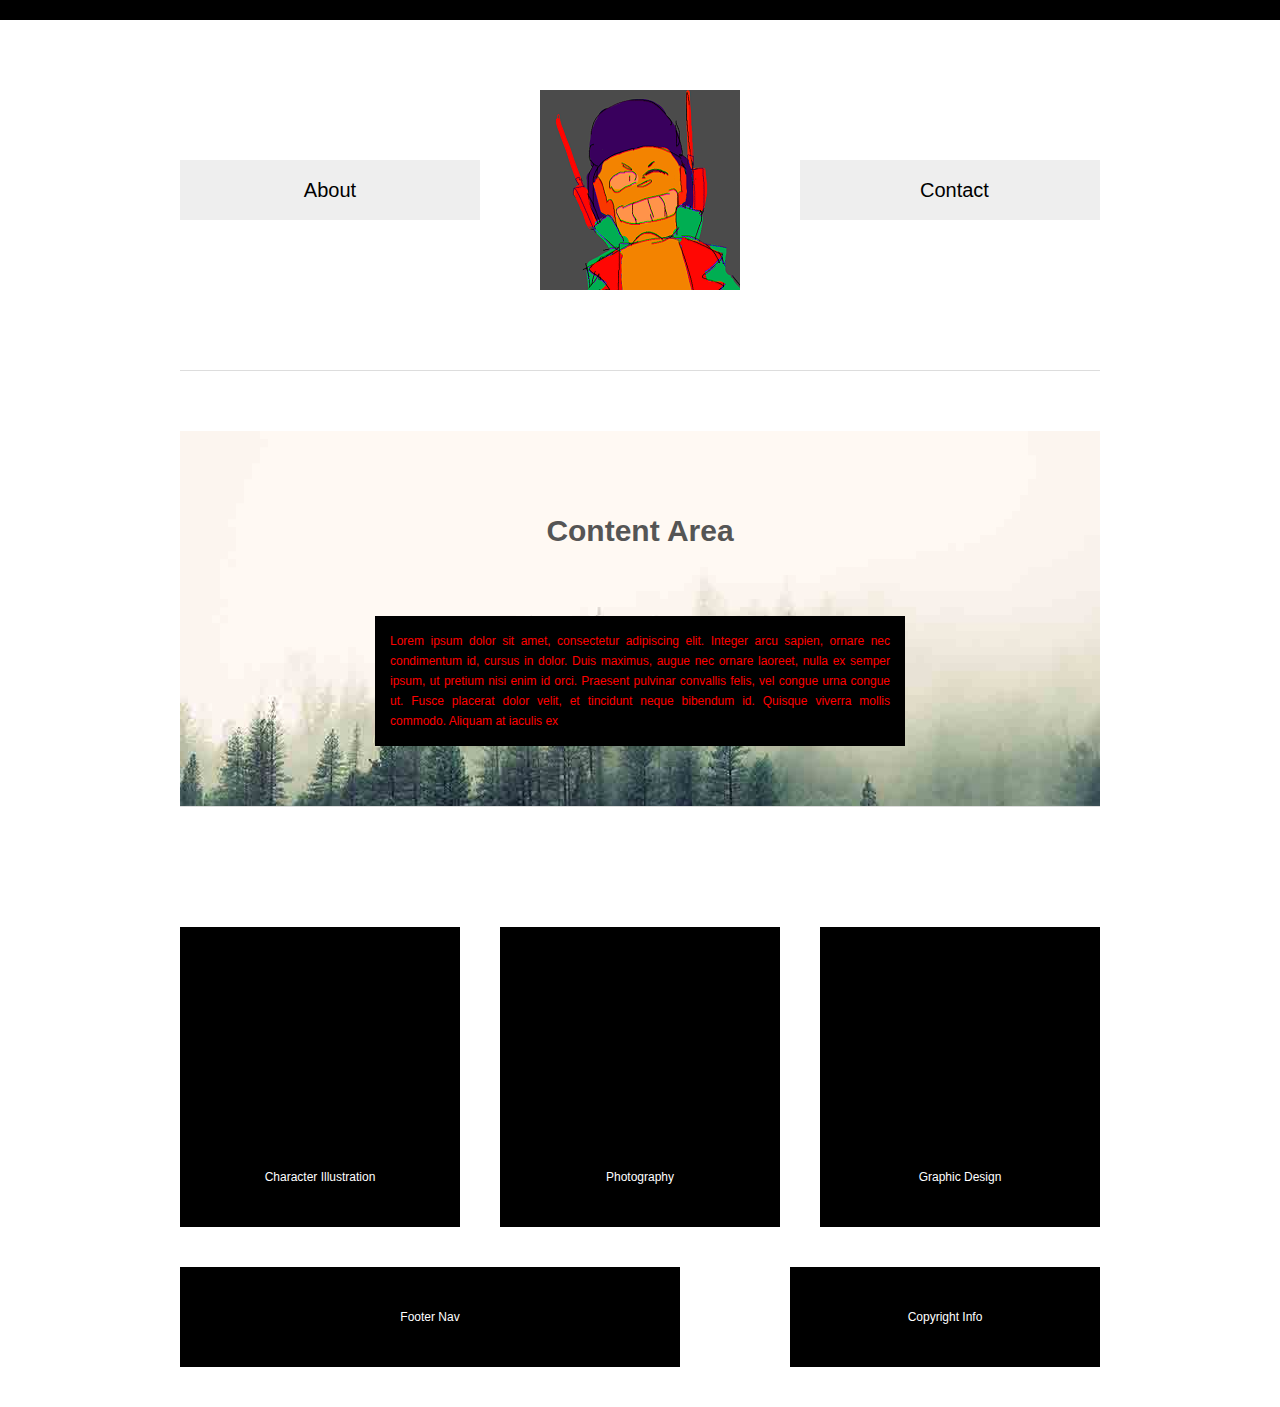
==== index.html @ f6906be1 "Forgot to make a git repo, now making a git repo" ====
<!doctype html>
<html lang="en">
<head>
<meta charset="UTF-8">
<title>Breanna Trachsell</title>
<link href="css/main.css" rel="stylesheet" type="text/css" media="screen">
</head>
<body>
	<section id="topBar"></section><!--end topBar-->
	<div id="siteContainer">
    	

        <nav>
        <header id="mainHeader">
            <div class="headerLinks" id="leftNav"><a href ="about.html">About</a></div>
        	<div id="logo"><a href ="index.html"><img src="images/logo.png"> </a></div><!--end logo-->
            <div class="headerLinks" id="rightNav"><a href ="Contact.html">Contact</a></div>
         <!--end mainNav-->
        </header><!--end mainHeader-->
        </nav>
      


        <section id="contentAreaBigIndex">
            <h2 id="indexTitle">Content Area</h2>
            <p id="indexBody"> Lorem ipsum dolor sit amet, consectetur adipiscing elit. Integer arcu sapien, ornare nec condimentum id, cursus in dolor. Duis maximus, augue nec ornare laoreet, nulla ex semper ipsum, ut pretium nisi enim id orci. Praesent pulvinar convallis felis, vel congue urna congue ut. Fusce placerat dolor velit, et tincidunt neque bibendum id. Quisque viverra mollis commodo. Aliquam at iaculis ex  </p>
        </section>


        <section id="productImages">
            <a href="artCharI.html" class="productImgIndex"><p>Character Illustration</p></a>
            <a href="artPhoto.html" class="productImgIndex"><p>Photography</p></a>
            <a href="artGrDes.html" class="productImgIndex"><p>Graphic Design</p></a>
        </section><!--end productImages-->


        <footer id="mainFooter">
        	<div id="footerNav"><p>Footer Nav</p></div><!--end FooterNav-->
            <div id="copyRight"><p>Copyright Info</p></div><!--end Copyright-->
        </footer><!--end mainFooter-->
    </div><!--end siteContainer-->
<script src="js/main.js"></script>    
</body>
</html>
---- css/main.css ----
@charset "UTF-8";
/* CSS Document */


/* DONT FORGET TO FORMAT THIS STUFF TO MAKE IT MAKE SENSE AND HAVE AN ORDER BINCH*/


/*Remove this rule, this is only for demo purposes to make the boxes black with white text
The line height on the <p> tag gives each box a height value*/

p
{
	color: #fff;
	line-height: 100px;
	background: #000;
	text-align: center;
	margin: 0;
}

/*basic reset*/
/*browsers have built in values for elements so we'll reset a few things to zero, you can add to this or remove items as needed*/

div,p,body,header,footer,section,article,nav 
{ 
	margin: 0; 
	padding: 0; 
}	

img 
{ 
	border: none; /*Remove border if image is a link*/
	margin: 0; 
	padding: 0; 
}

/*html selectors*/

body 
{
	font-family: "Helvetica Neue", Helvetica, Arial, sans-serif;
	font-size: 12px;
	color: #333;
}


/*a:link is for not visited(standard unclicked link), 
a:visited is for visited, and just a applies to both.*/
/*a will also style anchor links*/

a:link, a:visited 
{ 
 	text-decoration:none; 
}

a:hover, a:active 
{ 
	text-decoration:none; 
}

/*hide elements from browser but show for doc outline*/

.hidden
{
	display: none;
}

/*section is block level and no width specidied therefore stretches full screen*/
#topBar
{
	background-color: #000;
	height: 20px;
}

/*Site Container*/
/*This is essentially a box that we place the whole site in.  
We center the box using margin 0 auto and give it a fixed width of 920 + 20px + 20px (960px) so it fits on 1024x768 screens.*/

#siteContainer 
{
	margin: 0 auto;
	width: 920px;
	padding-left: 20px;
	padding-right: 20px;
}

/*This is a flex container*/
#mainHeader
{
	margin-top: 40px;
	margin-bottom: 40px;
	padding-bottom: 50px;
	display: flex;
	flex-direction: row;
  	justify-content: flex-start;
	border-bottom: solid 1px #DDD;

}



/*This is a flex item*/
#logo
{
	width: 200px;
	height: 200px;
	padding: 30px;
}

/* Color for the links in the header 
Padding lets the whole color be the button*/
.headerLinks a
{
	color:#000;
	padding:16px;
	padding-left:120px;
	padding-right:120px;
}

/* To do the styling which is the same for both sides of the links*/
.headerLinks
{
	margin-top: auto;
	margin-bottom: auto;
	width: 300px;
	height: 60px;
	line-height: 60px;
	text-align: center;
	font-size: 20px;	
	background-color: #eee

}

/*individually send them to the far left and far right*/
#leftNav 
{
	margin-right: auto;
}
#rightNav
{
	margin-left:auto;
}


#promo 
{
	margin-top: 40px;
	border-bottom: solid 1px #DDD;
	padding-bottom: 40px;
	display: flex;
	flex-direction: row;
  	justify-content: flex-start;
}

/*Get rid of this, here just to give different height to promo*/
#promo p 
{
	line-height: 250px;
}

#promoText 
{
	width: 600px;
}

#promoImage 
{
	margin-left: auto;
	width: 280px;
}

#productInfo 
{
	margin-top: 40px;
	display: flex;
	flex-direction: row;
  	justify-content: space-between;
	border-bottom: solid 1px #DDD;
	padding-bottom: 40px;
}

/*Get rid of this, here just to give different height to productInfo*/
#productInfo p 
{
	line-height: 300px;
}

.productDesc 
{
	width: 200px;
}

#mainFooter 
{
	margin-top: 40px;
	margin-bottom: 40px;
	display: flex;
	flex-direction: row;
  	justify-content: flex-start;
}

#footerNav 
{
	width: 500px;
}

#copyRight 
{
	margin-left: auto;
	width: 310px;
}

/*Page 2 - Notice we are using one style sheet for all of the pages*/

#contentCon {
	margin-top: 40px;
	border-bottom: solid 1px #DDD;
	padding-bottom: 40px;
	display: flex;
	flex-direction: row;
  	justify-content: flex-start;
  	height:500px;
}

/*Get rid of this, here just to give different height to promo*/

#aboutHeading
{
	color: #f00;
}

#aboutPortrait 
{
	width: 440px;
	height: 500px;

}

#aboutText 
{
	margin-left: auto;
	width: 440px;
}

/*Page 3*/

#productImages 
{
	margin-top: 40px;
	display: flex;
	flex-direction: row;
	flex-wrap: all;
  	justify-content: space-between;

}

/* Added to img For testing purposes, images should be edited to these sizes*/
.artImg 
{
	width: 280px;
	height: 280px;
	background-color: #0ff;
	cursor:pointer;

}



.productImgIndex 
{
	width: 280px;
	line-height: 80px;
	padding-top: 200px;
	text-align: center;
	color: #fff;
	background-color: #000;
	/* Currently nothing, Add images when you have them :) */
	background-image: url(../images/test.png)

}

#contentAreaBigIndex
{
	margin-top: 60px;
	border-bottom: solid 1px #DDD;
	padding-bottom: 60px;
	margin-bottom: 120px;
	background-color: #000;
	background-image: url(../images/test.jpeg)
}

#indexTitle{
	font-family: Arial;
	font-size: 30px;
	line-height: 120px;
	text-align: center;
	color:#555;
	font-weight: bolder;
	padding-top: 40px;
	}

#indexBody{
	text-align: justify;
	width:500px;
	margin:auto;
	padding:15px;
	color:red;
	line-height: 20px;
}

#promoImageBig
{
	width: 920px;
}


/*Page 4*/

.productDescLargeLeft 
{
	width: 410px;
}

.productDescLargeRight 
{
	width: 410px;
}

.contactHeading
{
	font-family: arial;
	font-size: 30px;
	text-align: center;
}

#contentContact1
{
	margin-top: 60px;
	border-bottom: solid 1px #DDD;
	padding-bottom: 60px;
	margin-bottom: 120px;
	background-color: #000;
}

#contentContact2
{
	margin-top: 60px;
	border-bottom: solid 1px #DDD;
	padding-bottom: 60px;
	margin-bottom: 120px;
	background-color: #000;
}
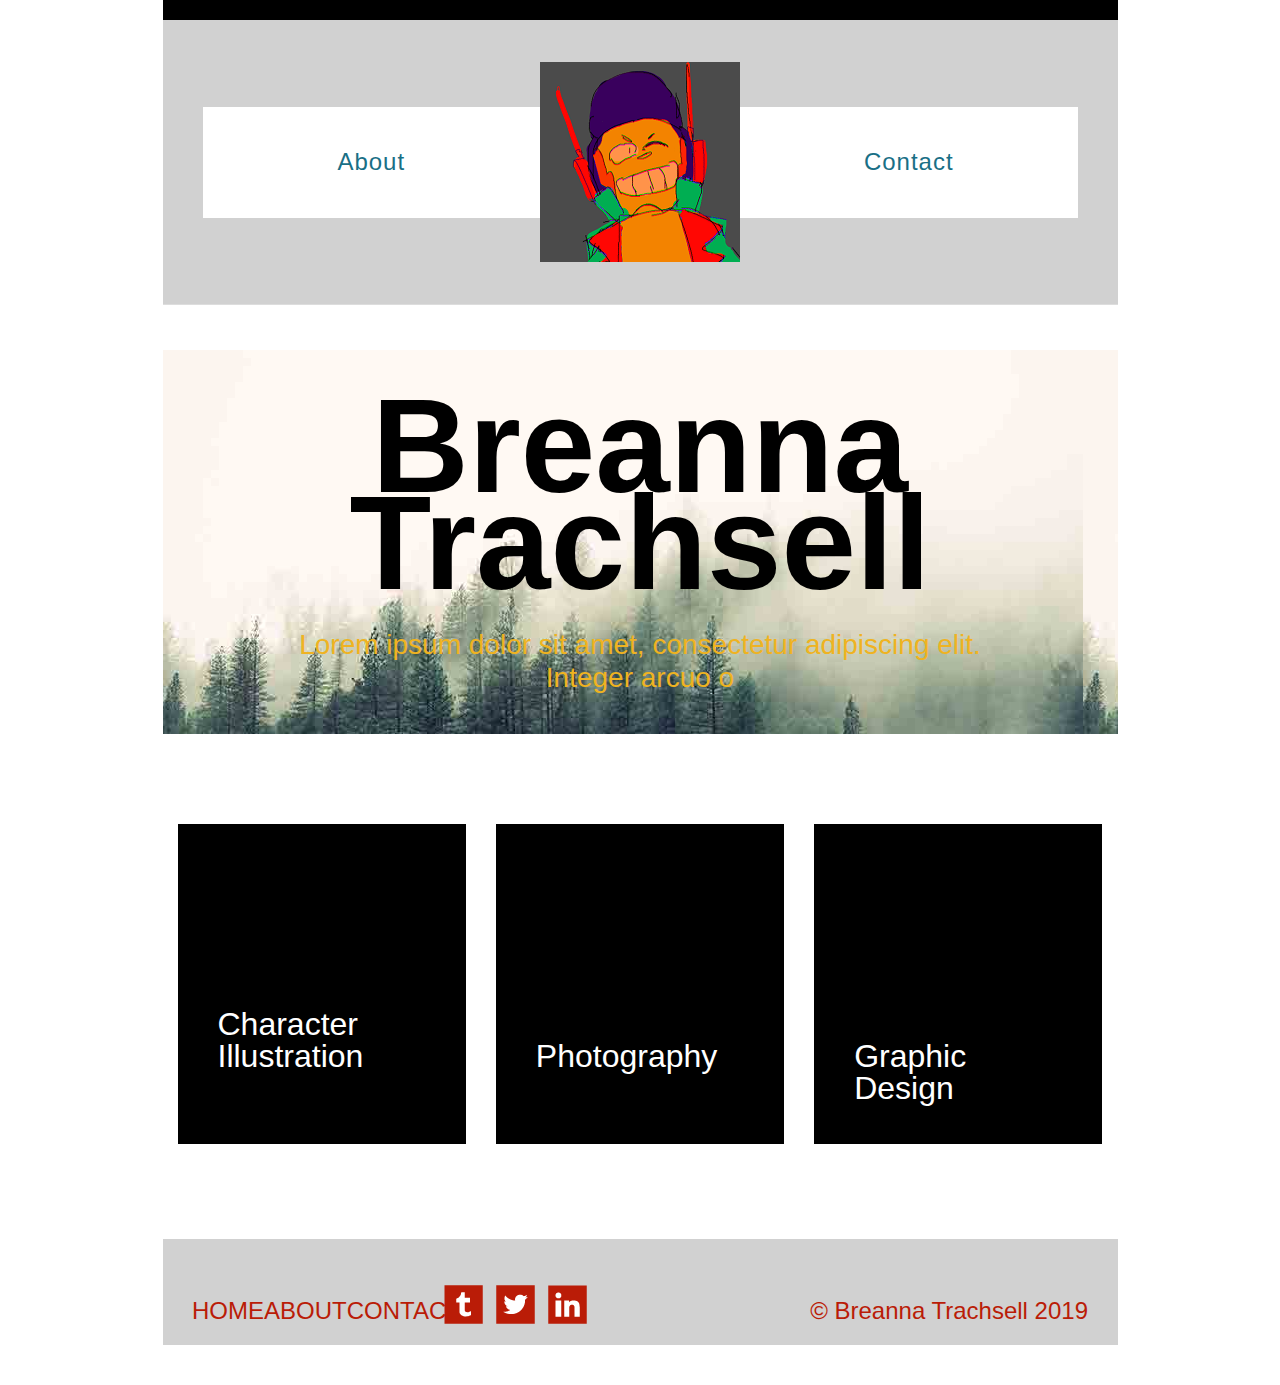
==== commit 0772b073: "Finished Illustrator Outlines, Making good progress on HTML" ====
--- a/index.html
+++ b/index.html
@@ -22,21 +22,30 @@
 
 
         <section id="contentAreaBigIndex">
-            <h2 id="indexTitle">Content Area</h2>
-            <p id="indexBody"> Lorem ipsum dolor sit amet, consectetur adipiscing elit. Integer arcu sapien, ornare nec condimentum id, cursus in dolor. Duis maximus, augue nec ornare laoreet, nulla ex semper ipsum, ut pretium nisi enim id orci. Praesent pulvinar convallis felis, vel congue urna congue ut. Fusce placerat dolor velit, et tincidunt neque bibendum id. Quisque viverra mollis commodo. Aliquam at iaculis ex  </p>
+            <h2 id="indexTitle">Breanna Trachsell</h2>
+            <p id="indexBody"> Lorem ipsum dolor sit amet, consectetur adipiscing elit. Integer arcuo o </p>
         </section>
 
 
         <section id="productImages">
-            <a href="artCharI.html" class="productImgIndex"><p>Character Illustration</p></a>
-            <a href="artPhoto.html" class="productImgIndex"><p>Photography</p></a>
-            <a href="artGrDes.html" class="productImgIndex"><p>Graphic Design</p></a>
+            <a href="artCharI.html" class="productImgIndex GDimage"><p>Character </p><p>Illustration</p></a>
+            <a href="artPhoto.html" class="productImgIndex CharIimage"><br><p>Photography</p></a>
+            <a href="artGrDes.html" class="productImgIndex PHOTOGimage"><br><p>Graphic Design</p></a>
         </section><!--end productImages-->
 
 
         <footer id="mainFooter">
-        	<div id="footerNav"><p>Footer Nav</p></div><!--end FooterNav-->
-            <div id="copyRight"><p>Copyright Info</p></div><!--end Copyright-->
+        	<div id="footerNav">
+             <a href="index.html"><p>HOME</p></a>
+             <a href="about.html"><p>ABOUT</p></a> 
+             <a href="contact.html"><p>CONTACT</p></a> 
+            </div><!--end FooterNav-->
+            <div id="footerSocial">
+                 <img src="images/tumblrLogo.png">
+                 <img src="images/twitterLogo.png">
+                 <img src="images/linkedinLogo.png">
+             </div> 
+            <div id="copyRight"><p>© Breanna Trachsell 2019</p></div><!--end Copyright-->
         </footer><!--end mainFooter-->
     </div><!--end siteContainer-->
 <script src="js/main.js"></script>    
--- a/css/main.css
+++ b/css/main.css
@@ -8,12 +8,16 @@
 /*Remove this rule, this is only for demo purposes to make the boxes black with white text
 The line height on the <p> tag gives each box a height value*/
 
+@font-face {
+font-family: "BebasNeue-Regular";
+src: url("../assets/documents/font/BebasNeue-Regular.eot");
+src: url("../assets/documents/font/BebasNeue-Regular.woff") format("woff"),
+url("../assets/documents/font/BebasNeue-Regular.otf") format("opentype"),
+url("../assets/documents/font/BebasNeue-Regular.ttf") format("truetype")
+}
+
 p
 {
-	color: #fff;
-	line-height: 100px;
-	background: #000;
-	text-align: center;
 	margin: 0;
 }
 
@@ -35,9 +39,9 @@
 
 /*html selectors*/
 
-body 
-{
-	font-family: "Helvetica Neue", Helvetica, Arial, sans-serif;
+body
+{
+	font-family: BebasNeue-Regular, Helvetica, Arial, sans-serif;
 	font-size: 12px;
 	color: #333;
 }
@@ -54,7 +58,9 @@
 
 a:hover, a:active 
 { 
-	text-decoration:none; 
+	text-decoration: none;
+	border-bottom: 4px solid currentColor; 
+	padding-bottom: 2px;
 }
 
 /*hide elements from browser but show for doc outline*/
@@ -68,7 +74,9 @@
 #topBar
 {
 	background-color: #000;
+	margin: auto;
 	height: 20px;
+	width: 955px;
 }
 
 /*Site Container*/
@@ -78,7 +86,7 @@
 #siteContainer 
 {
 	margin: 0 auto;
-	width: 920px;
+	width: 955px;
 	padding-left: 20px;
 	padding-right: 20px;
 }
@@ -86,9 +94,8 @@
 /*This is a flex container*/
 #mainHeader
 {
-	margin-top: 40px;
-	margin-bottom: 40px;
-	padding-bottom: 50px;
+	background-color: #D1D1D1;
+	padding: 0px 40px 0px 40px;
 	display: flex;
 	flex-direction: row;
   	justify-content: flex-start;
@@ -103,17 +110,18 @@
 {
 	width: 200px;
 	height: 200px;
-	padding: 30px;
+	padding: 42px 0px 42px 0px;
 }
 
 /* Color for the links in the header 
 Padding lets the whole color be the button*/
 .headerLinks a
 {
-	color:#000;
-	padding:16px;
-	padding-left:120px;
-	padding-right:120px;
+	font-family: BebasNeue-Regular, Helvetica, Arial, sans-serif;
+	font-size: 24px;
+	letter-spacing: 1px;
+	color:#196F86;
+	padding: 45px 120px 45px 120px;
 }
 
 /* To do the styling which is the same for both sides of the links*/
@@ -121,12 +129,11 @@
 {
 	margin-top: auto;
 	margin-bottom: auto;
-	width: 300px;
-	height: 60px;
-	line-height: 60px;
+	width: 360px;
+	line-height: 109px;
 	text-align: center;
 	font-size: 20px;	
-	background-color: #eee
+	background-color: #fff
 
 }
 
@@ -191,22 +198,45 @@
 
 #mainFooter 
 {
-	margin-top: 40px;
+	margin-top: 80px;
 	margin-bottom: 40px;
 	display: flex;
 	flex-direction: row;
   	justify-content: flex-start;
+  	background-color: #D1D1D1;
+  	height: 106px;
 }
 
 #footerNav 
 {
-	width: 500px;
+	display: flex;
+	flex-direction: row;
+	justify-content: space-between;
+	width: 217px;
+	height: 30px;
+	margin:58px 29.5px; 
+	font-size: 24px;
+
+}
+
+
+#footerSocial img{
+	margin:45px 5px 58px 5px;
+}
+
+#footerNav a
+{
+	color: #BA1C07;
+
 }
 
 #copyRight 
 {
+	height: 30px;
+	margin: 58px 29.5px 0px 0px; 
 	margin-left: auto;
-	width: 310px;
+	font-size: 24px;
+	color: #BA1C07;
 }
 
 /*Page 2 - Notice we are using one style sheet for all of the pages*/
@@ -245,11 +275,12 @@
 
 #productImages 
 {
-	margin-top: 40px;
+	margin: 40px 0px 40px ;
 	display: flex;
 	flex-direction: row;
 	flex-wrap: all;
-  	justify-content: space-between;
+  	justify-content: space-evenly;
+
 
 }
 
@@ -267,44 +298,56 @@
 
 .productImgIndex 
 {
-	width: 280px;
-	line-height: 80px;
-	padding-top: 200px;
+	
+	font-size: 32px;
+	letter-spacing: 0px;
+	line-height: 32px;
+	padding: 184px 40px 40px;
+	text-align: left;
+	color: #fff;
+	background-color: #000;
+	margin:15px;
+	width:270px;
+}
+
+.GDimage
+{
+	/*background-image: url(../images/test.jpeg);*/
+}
+.CharIimage
+{
+	/*background-image: url(../images/test.jpeg);*/
+}
+.PHOTOGimage
+{
+	/*background-image: url(../images/test.jpeg);*/
+}
+
+#contentAreaBigIndex
+{
+	padding-bottom: 40px;
+	margin: 45px 0px 75px;
+	background-color: #000;
+	background-image: url(../images/test.jpeg);
+}
+
+
+#indexTitle{
+	font-size: 134px;
+	line-height: 97px;
 	text-align: center;
-	color: #fff;
-	background-color: #000;
-	/* Currently nothing, Add images when you have them :) */
-	background-image: url(../images/test.png)
-
-}
-
-#contentAreaBigIndex
-{
-	margin-top: 60px;
-	border-bottom: solid 1px #DDD;
-	padding-bottom: 60px;
-	margin-bottom: 120px;
-	background-color: #000;
-	background-image: url(../images/test.jpeg)
-}
-
-#indexTitle{
-	font-family: Arial;
-	font-size: 30px;
-	line-height: 120px;
+	color:#000;
+	padding: 47px 0px 37px;
+	margin: 0px ;
+	}
+
+#indexBody{
 	text-align: center;
-	color:#555;
-	font-weight: bolder;
-	padding-top: 40px;
-	}
-
-#indexBody{
-	text-align: justify;
-	width:500px;
+	font-size: 28px;
+	width:750px;
 	margin:auto;
-	padding:15px;
-	color:red;
-	line-height: 20px;
+	color:#EFB321;
+	line-height: 33px;
 }
 
 #promoImageBig
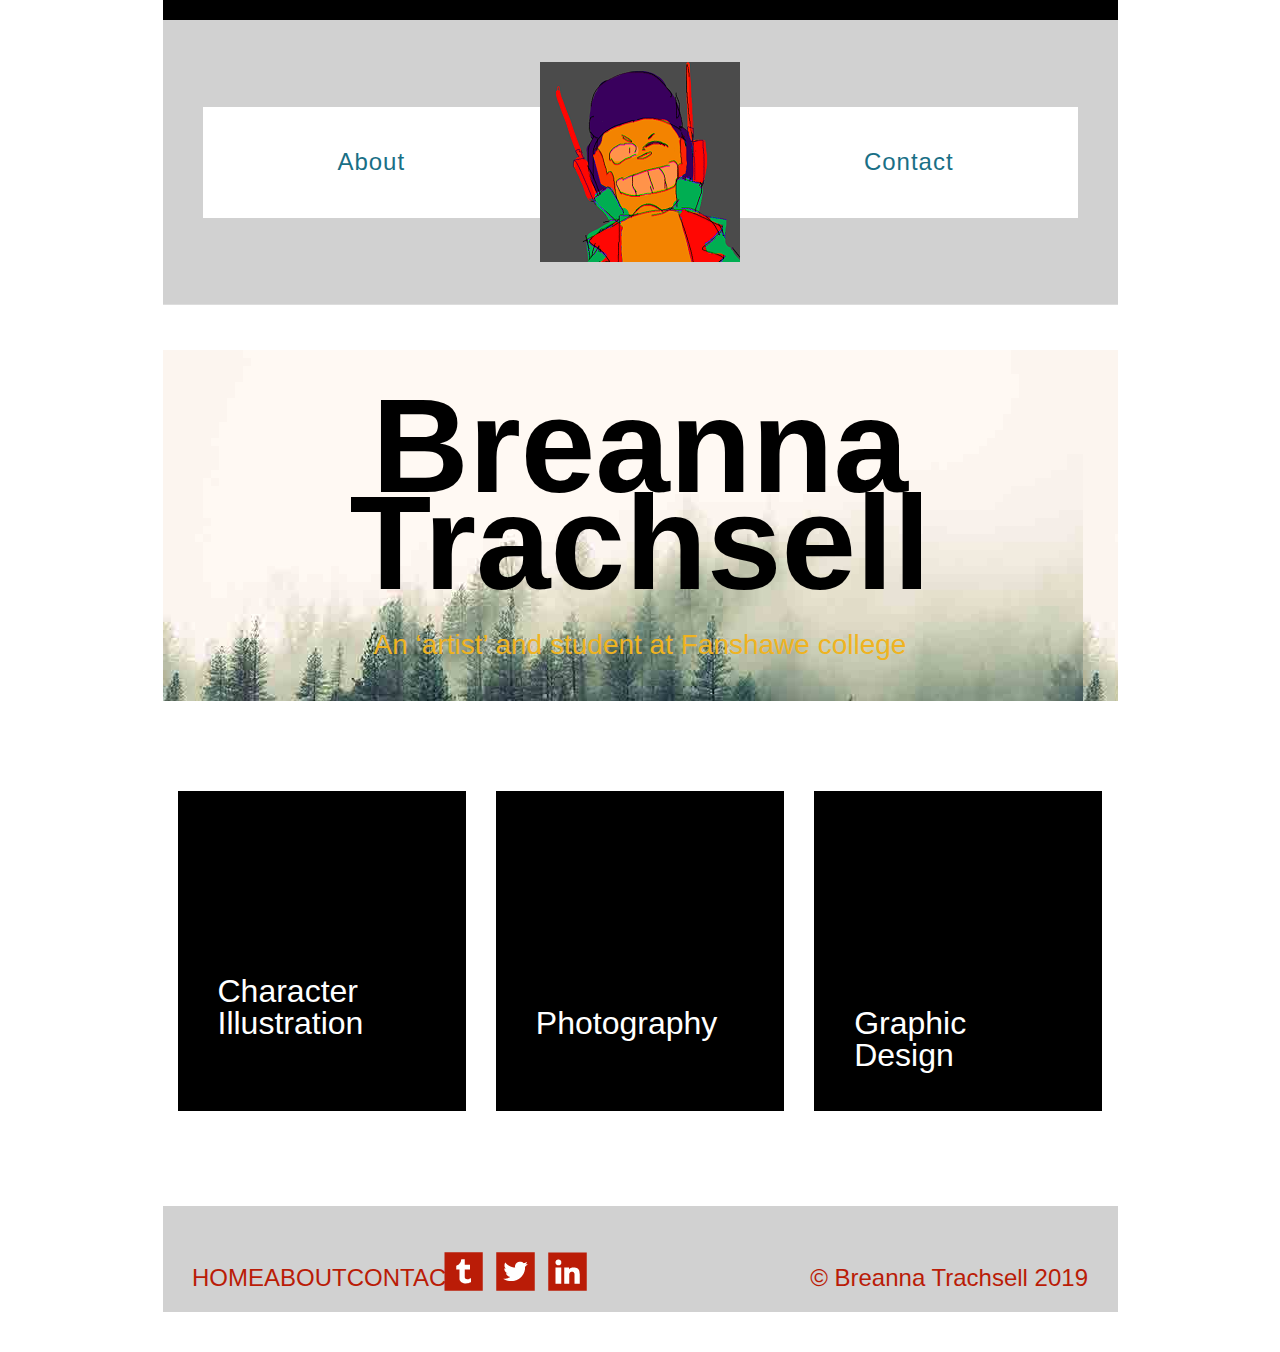
==== commit ac1ebaff: "over halfway done coding :)" ====
--- a/index.html
+++ b/index.html
@@ -23,7 +23,7 @@
 
         <section id="contentAreaBigIndex">
             <h2 id="indexTitle">Breanna Trachsell</h2>
-            <p id="indexBody"> Lorem ipsum dolor sit amet, consectetur adipiscing elit. Integer arcuo o </p>
+            <p id="indexBody"> An ‘artist’ and student at Fanshawe college </p>
         </section>
 
 
--- a/css/main.css
+++ b/css/main.css
@@ -243,8 +243,6 @@
 
 #contentCon {
 	margin-top: 40px;
-	border-bottom: solid 1px #DDD;
-	padding-bottom: 40px;
 	display: flex;
 	flex-direction: row;
   	justify-content: flex-start;
@@ -253,23 +251,38 @@
 
 /*Get rid of this, here just to give different height to promo*/
 
+
+
+#aboutPortrait 
+{
+	width: 477.5px;
+	height: 500px;
+
+}
+
+#aboutText  
+{
+	display: flex;
+	flex-direction: column;
+	justify-content: flex-end;
+	margin-left: auto;
+	text-align: justify;
+	width: auto;
+	padding: 0px 21px 21px;
+	background-color: #2B2B2B;
+	font-size: 19px;
+	color:#EFB321;
+}
+
 #aboutHeading
 {
-	color: #f00;
-}
-
-#aboutPortrait 
-{
-	width: 440px;
-	height: 500px;
-
-}
-
-#aboutText 
-{
-	margin-left: auto;
-	width: 440px;
-}
+	padding: 20px 0px 5px;
+	color: #fff;
+	font-size: 21px;
+
+}
+
+
 
 /*Page 3*/
 
@@ -370,25 +383,50 @@
 
 .contactHeading
 {
-	font-family: arial;
-	font-size: 30px;
+	display: flex;
+	flex-direction: column;
+	justify-content: center;
+	margin: 60px 42.5px 0px;
+	height: 42.5px;
 	text-align: center;
+	background-color: #EFB321;
+	color: #fff;
+	font-size: 28px;
+
 }
 
 #contentContact1
 {
-	margin-top: 60px;
-	border-bottom: solid 1px #DDD;
-	padding-bottom: 60px;
-	margin-bottom: 120px;
+	display: flex;
+	flex-direction: row;
+	justify-content: flex-end;
+	margin: 0px 86px;
+	background-color: #D1D1D1;
+}
+
+#commissionCopy
+{
+	margin: auto 21px  ;
+	width: 185px;
+	text-align:justify;
+	font-size: 15px;
+}
+
+#commissionExamples
+{
+	margin:21px 21px 21px 0px;
+	height:200px;
 	background-color: #000;
+	width:532px;
 }
 
 #contentContact2
 {
-	margin-top: 60px;
-	border-bottom: solid 1px #DDD;
-	padding-bottom: 60px;
-	margin-bottom: 120px;
-	background-color: #000;
-}
+	display: flex;
+	flex-direction: column;
+	justify-content: center;
+	
+
+
+}
+
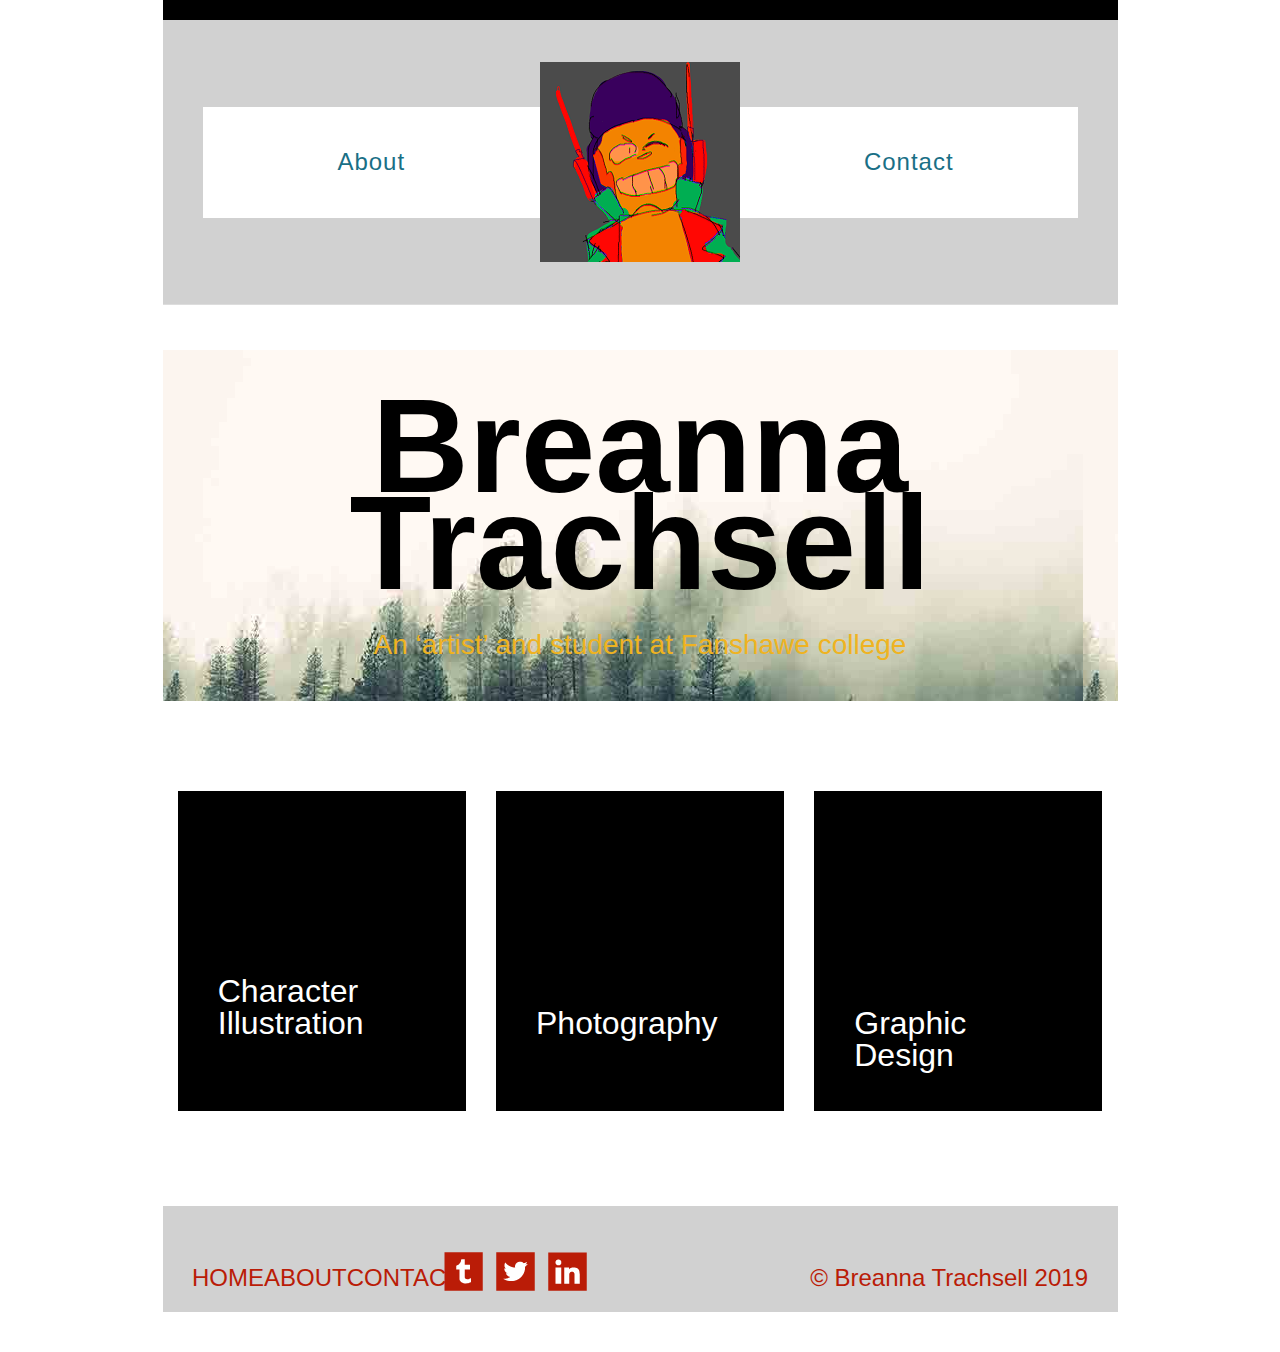
==== commit 2d352fa1: "Finished Coding, proofed the HTML, Trying out the ReadMe now" ====
--- a/index.html
+++ b/index.html
@@ -6,14 +6,16 @@
 <link href="css/main.css" rel="stylesheet" type="text/css" media="screen">
 </head>
 <body>
-	<section id="topBar"></section><!--end topBar-->
+    <h1 hidden> Homepage </h1>
+	<div id="topBar"></div><!--end topBar-->
 	<div id="siteContainer">
     	
 
         <nav>
+        <h2 hidden> Header </h2>
         <header id="mainHeader">
             <div class="headerLinks" id="leftNav"><a href ="about.html">About</a></div>
-        	<div id="logo"><a href ="index.html"><img src="images/logo.png"> </a></div><!--end logo-->
+            <div id="logo"><a href ="index.html"><img src="images/logo.png" alt=" The Artists Logo "> </a></div><!--end logo-->
             <div class="headerLinks" id="rightNav"><a href ="Contact.html">Contact</a></div>
          <!--end mainNav-->
         </header><!--end mainHeader-->
@@ -28,22 +30,24 @@
 
 
         <section id="productImages">
+            <h2 hidden> Art Category Buttons </h2>
             <a href="artCharI.html" class="productImgIndex GDimage"><p>Character </p><p>Illustration</p></a>
-            <a href="artPhoto.html" class="productImgIndex CharIimage"><br><p>Photography</p></a>
-            <a href="artGrDes.html" class="productImgIndex PHOTOGimage"><br><p>Graphic Design</p></a>
+            <a href="artPhotoG.html" class="productImgIndex CharIimage"><br><p>Photography</p></a>
+            <a href="artGD.html" class="productImgIndex PHOTOGimage"><br><p>Graphic Design</p></a>
         </section><!--end productImages-->
 
 
         <footer id="mainFooter">
-        	<div id="footerNav">
+        <h2 hidden> Footer </h2>
+            <div id="footerNav">
              <a href="index.html"><p>HOME</p></a>
              <a href="about.html"><p>ABOUT</p></a> 
              <a href="contact.html"><p>CONTACT</p></a> 
             </div><!--end FooterNav-->
             <div id="footerSocial">
-                 <img src="images/tumblrLogo.png">
-                 <img src="images/twitterLogo.png">
-                 <img src="images/linkedinLogo.png">
+                 <img src="images/tumblrLogo.png" alt=" Tumblr Logo ">
+                 <img src="images/twitterLogo.png" alt= " Twitter Logo ">
+                 <img src="images/linkedinLogo.png" alt= " Linkedin Logo ">
              </div> 
             <div id="copyRight"><p>© Breanna Trachsell 2019</p></div><!--end Copyright-->
         </footer><!--end mainFooter-->
--- a/css/main.css
+++ b/css/main.css
@@ -70,7 +70,7 @@
 	display: none;
 }
 
-/*section is block level and no width specidied therefore stretches full screen*/
+
 #topBar
 {
 	background-color: #000;
@@ -79,6 +79,29 @@
 	width: 955px;
 }
 
+#topBarCharI
+{
+	background-color: #EFB321;
+	margin: auto;
+	height: 20px;
+	width: 955px;
+}
+
+#topBarGD
+{
+	background-color: #BA1C07;
+	margin: auto;
+	height: 20px;
+	width: 955px;
+}
+
+#topBarPhotoG
+{
+	background-color: #196F86;
+	margin: auto;
+	height: 20px;
+	width: 955px;
+}
 /*Site Container*/
 /*This is essentially a box that we place the whole site in.  
 We center the box using margin 0 auto and give it a fixed width of 920 + 20px + 20px (960px) so it fits on 1024x768 screens.*/
@@ -248,10 +271,6 @@
   	justify-content: flex-start;
   	height:500px;
 }
-
-/*Get rid of this, here just to give different height to promo*/
-
-
 
 #aboutPortrait 
 {
@@ -274,7 +293,7 @@
 	color:#EFB321;
 }
 
-#aboutHeading
+.aboutHeading
 {
 	padding: 20px 0px 5px;
 	color: #fff;
@@ -286,13 +305,49 @@
 
 /*Page 3*/
 
+#artNav
+{
+	margin: 40px 0px 40px ;
+	display: flex;
+	flex-direction: row;
+  	justify-content: space-evenly;
+  	font-size: 20px;
+}
+
+.artNavBoxes
+/* Allows the Text to be centered */
+{
+	width:250px;
+	text-align: center;
+}
+
+
+#artNavButtonGD a
+{
+	
+	color: #BA1C07;
+}
+
+#artNavButtonCI a
+{
+	
+	color: #EFB321;
+
+}
+
+#artNavButtonPH a
+{
+	color: #196F86;
+}
+
+
 #productImages 
 {
 	margin: 40px 0px 40px ;
 	display: flex;
 	flex-direction: row;
-	flex-wrap: all;
   	justify-content: space-evenly;
+  	flex-wrap: wrap;
 
 
 }
@@ -300,9 +355,9 @@
 /* Added to img For testing purposes, images should be edited to these sizes*/
 .artImg 
 {
+	margin: 0px 0px 40px 0px;
 	width: 280px;
 	height: 280px;
-	background-color: #0ff;
 	cursor:pointer;
 
 }
@@ -311,7 +366,6 @@
 
 .productImgIndex 
 {
-	
 	font-size: 32px;
 	letter-spacing: 0px;
 	line-height: 32px;
@@ -320,7 +374,7 @@
 	color: #fff;
 	background-color: #000;
 	margin:15px;
-	width:270px;
+	width:208px;
 }
 
 .GDimage
@@ -395,7 +449,7 @@
 
 }
 
-#contentContact1
+.contentContact
 {
 	display: flex;
 	flex-direction: row;
@@ -412,6 +466,33 @@
 	font-size: 15px;
 }
 
+#formLabels
+{
+	text-align: right;
+	font-size: 15px;
+	margin-top: 12px;
+}
+
+.formLabel
+{
+	
+	padding: 11px;
+}
+
+#contactForm
+{
+	display: flex;
+	flex-direction: column;
+	justify-content: flex-end;
+	padding:10px;
+}
+
+.formItem
+{
+	margin: 10px;
+}
+
+
 #commissionExamples
 {
 	margin:21px 21px 21px 0px;
@@ -420,13 +501,5 @@
 	width:532px;
 }
 
-#contentContact2
-{
-	display: flex;
-	flex-direction: column;
-	justify-content: center;
-	
-
-
-}
-
+
+
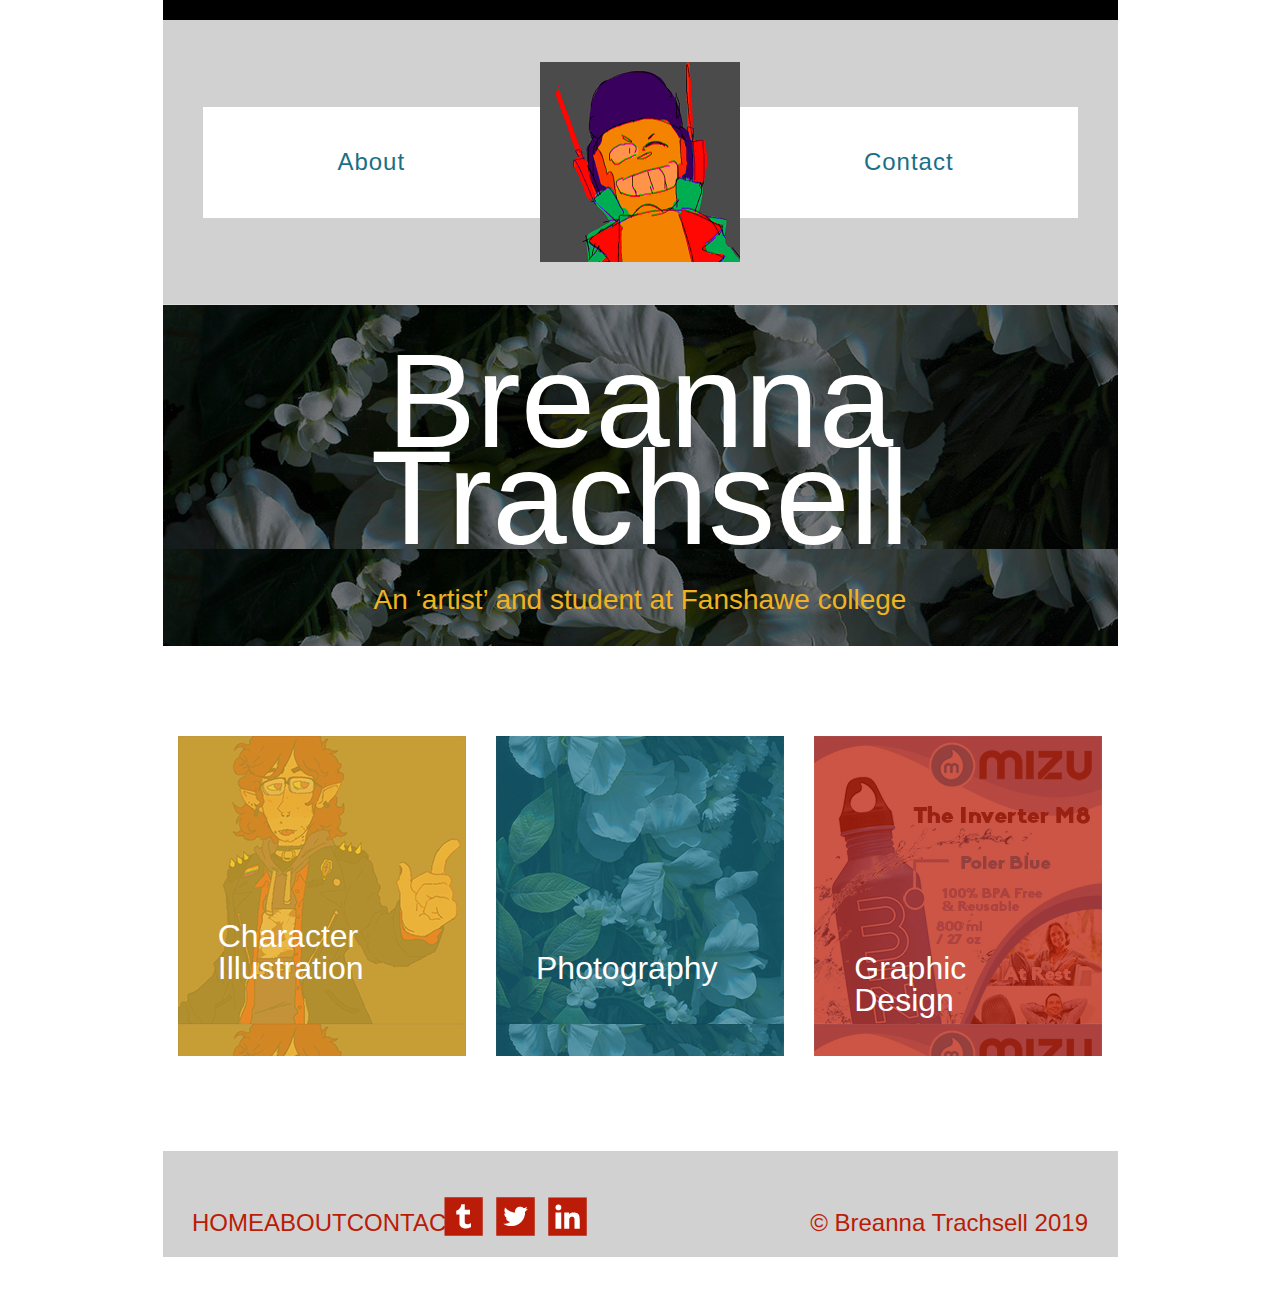
==== commit 6f176494: "added images to index, gd and ci, still need photography and logo but then im done :)" ====
--- a/index.html
+++ b/index.html
@@ -24,16 +24,17 @@
 
 
         <section id="contentAreaBigIndex">
-            <h2 id="indexTitle">Breanna Trachsell</h2>
+            <h2 hidden> Breanna Trachsell </h2>
+            <p id="indexTitle">Breanna Trachsell</p>
             <p id="indexBody"> An ‘artist’ and student at Fanshawe college </p>
         </section>
 
 
         <section id="productImages">
             <h2 hidden> Art Category Buttons </h2>
-            <a href="artCharI.html" class="productImgIndex GDimage"><p>Character </p><p>Illustration</p></a>
-            <a href="artPhotoG.html" class="productImgIndex CharIimage"><br><p>Photography</p></a>
-            <a href="artGD.html" class="productImgIndex PHOTOGimage"><br><p>Graphic Design</p></a>
+            <a href="artCharI.html" class="productImgIndex CharIimage"><p>Character </p><p>Illustration</p></a>
+            <a href="artPhotoG.html" class="productImgIndex PHOTOGimage"><br><p>Photography</p></a>
+            <a href="artGD.html" class="productImgIndex GDimage"><br><p>Graphic Design</p></a>
         </section><!--end productImages-->
 
 
--- a/css/main.css
+++ b/css/main.css
@@ -1,28 +1,18 @@
 @charset "UTF-8";
 /* CSS Document */
 
-
-/* DONT FORGET TO FORMAT THIS STUFF TO MAKE IT MAKE SENSE AND HAVE AN ORDER BINCH*/
-
-
-/*Remove this rule, this is only for demo purposes to make the boxes black with white text
-The line height on the <p> tag gives each box a height value*/
-
 @font-face {
 font-family: "BebasNeue-Regular";
-src: url("../assets/documents/font/BebasNeue-Regular.eot");
-src: url("../assets/documents/font/BebasNeue-Regular.woff") format("woff"),
-url("../assets/documents/font/BebasNeue-Regular.otf") format("opentype"),
-url("../assets/documents/font/BebasNeue-Regular.ttf") format("truetype")
-}
-
-p
-{
-	margin: 0;
-}
+src: url("../assets/font/BebasNeue-Regular.eot");
+src: url("../assets/font/BebasNeue-Regular.woff") format("woff"),
+url("../assets/font/BebasNeue-Regular.otf") format("opentype"),
+url("../assets/font/BebasNeue-Regular.ttf") format("truetype")
+}
+
 
 /*basic reset*/
-/*browsers have built in values for elements so we'll reset a few things to zero, you can add to this or remove items as needed*/
+/*browsers have built in values for elements so we'll reset a few things to zero, 
+you can add to this or remove items as needed*/
 
 div,p,body,header,footer,section,article,nav 
 { 
@@ -37,19 +27,13 @@
 	padding: 0; 
 }
 
-/*html selectors*/
-
+/*html selectors************************************************************************************************************/
 body
 {
 	font-family: BebasNeue-Regular, Helvetica, Arial, sans-serif;
 	font-size: 12px;
 	color: #333;
 }
-
-
-/*a:link is for not visited(standard unclicked link), 
-a:visited is for visited, and just a applies to both.*/
-/*a will also style anchor links*/
 
 a:link, a:visited 
 { 
@@ -64,13 +48,12 @@
 }
 
 /*hide elements from browser but show for doc outline*/
-
 .hidden
 {
 	display: none;
 }
 
-
+/*Top Bars, Black for most pages, Colored for art pages************************************************************************************************************/
 #topBar
 {
 	background-color: #000;
@@ -102,9 +85,10 @@
 	height: 20px;
 	width: 955px;
 }
-/*Site Container*/
-/*This is essentially a box that we place the whole site in.  
-We center the box using margin 0 auto and give it a fixed width of 920 + 20px + 20px (960px) so it fits on 1024x768 screens.*/
+/* End TopBars */
+
+
+
 
 #siteContainer 
 {
@@ -114,7 +98,9 @@
 	padding-right: 20px;
 }
 
-/*This is a flex container*/
+
+
+/* Header ************************************************************************************************************/
 #mainHeader
 {
 	background-color: #D1D1D1;
@@ -126,9 +112,6 @@
 
 }
 
-
-
-/*This is a flex item*/
 #logo
 {
 	width: 200px;
@@ -169,56 +152,12 @@
 {
 	margin-left:auto;
 }
-
-
-#promo 
-{
-	margin-top: 40px;
-	border-bottom: solid 1px #DDD;
-	padding-bottom: 40px;
-	display: flex;
-	flex-direction: row;
-  	justify-content: flex-start;
-}
-
-/*Get rid of this, here just to give different height to promo*/
-#promo p 
-{
-	line-height: 250px;
-}
-
-#promoText 
-{
-	width: 600px;
-}
-
-#promoImage 
-{
-	margin-left: auto;
-	width: 280px;
-}
-
-#productInfo 
-{
-	margin-top: 40px;
-	display: flex;
-	flex-direction: row;
-  	justify-content: space-between;
-	border-bottom: solid 1px #DDD;
-	padding-bottom: 40px;
-}
-
-/*Get rid of this, here just to give different height to productInfo*/
-#productInfo p 
-{
-	line-height: 300px;
-}
-
-.productDesc 
-{
-	width: 200px;
-}
-
+/* End Header */
+
+
+
+
+/* Footer ************************************************************************************************************/
 #mainFooter 
 {
 	margin-top: 80px;
@@ -242,7 +181,6 @@
 
 }
 
-
 #footerSocial img{
 	margin:45px 5px 58px 5px;
 }
@@ -261,8 +199,81 @@
 	font-size: 24px;
 	color: #BA1C07;
 }
-
-/*Page 2 - Notice we are using one style sheet for all of the pages*/
+/* End Footer*/
+
+
+
+
+
+/* Index ************************************************************************************************************/
+#contentAreaBigIndex
+{
+	
+	margin: 0px 0px 75px;
+	background-color: #000;
+	background-image: url(../images/heroIndex.jpg);
+}
+
+#indexTitle{
+	font-size: 134px;
+	line-height: 97px;
+	text-align: center;
+	color:#fff;
+	padding: 47px 0px 37px;
+	margin: 0px ;
+	}
+
+#indexBody{
+	text-align: center;
+	font-size: 28px;
+	width:750px;
+	margin:auto;
+	color:#EFB321;
+	line-height: 33px;
+	padding-bottom: 30px;
+}
+
+#productImages 
+{
+	margin: 40px 0px 40px ;
+	display: flex;
+	flex-direction: row;
+  	justify-content: space-evenly;
+  	flex-wrap: wrap;
+
+}
+
+.productImgIndex 
+{
+	font-size: 32px;
+	letter-spacing: 0px;
+	line-height: 32px;
+	padding: 184px 40px 40px;
+	text-align: left;
+	color: #fff;
+	background-color: #000;
+	margin:15px;
+	width:208px;
+}
+
+.GDimage
+{
+	background-image: url(../images/GD_Thumb.jpg);
+}
+.CharIimage
+{
+	background-image: url(../images/DI_Thumb.jpg);
+}
+.PHOTOGimage
+{
+	background-image: url(../images/PH_Thumb.jpg);
+}
+
+/* End Index */
+
+
+
+/* About ************************************************************************************************************/
 
 #contentCon {
 	margin-top: 40px;
@@ -301,56 +312,12 @@
 
 }
 
-
-
-/*Page 3*/
-
-#artNav
-{
-	margin: 40px 0px 40px ;
-	display: flex;
-	flex-direction: row;
-  	justify-content: space-evenly;
-  	font-size: 20px;
-}
-
-.artNavBoxes
-/* Allows the Text to be centered */
-{
-	width:250px;
-	text-align: center;
-}
-
-
-#artNavButtonGD a
-{
-	
-	color: #BA1C07;
-}
-
-#artNavButtonCI a
-{
-	
-	color: #EFB321;
-
-}
-
-#artNavButtonPH a
-{
-	color: #196F86;
-}
-
-
-#productImages 
-{
-	margin: 40px 0px 40px ;
-	display: flex;
-	flex-direction: row;
-  	justify-content: space-evenly;
-  	flex-wrap: wrap;
-
-
-}
+/* End About */
+
+
+
+
+/* Art Pages ************************************************************************************************************/
 
 /* Added to img For testing purposes, images should be edited to these sizes*/
 .artImg 
@@ -358,82 +325,56 @@
 	margin: 0px 0px 40px 0px;
 	width: 280px;
 	height: 280px;
-	cursor:pointer;
-
-}
-
-
-
-.productImgIndex 
-{
-	font-size: 32px;
-	letter-spacing: 0px;
-	line-height: 32px;
-	padding: 184px 40px 40px;
-	text-align: left;
-	color: #fff;
-	background-color: #000;
-	margin:15px;
-	width:208px;
-}
-
-.GDimage
-{
-	/*background-image: url(../images/test.jpeg);*/
-}
-.CharIimage
-{
-	/*background-image: url(../images/test.jpeg);*/
-}
-.PHOTOGimage
-{
-	/*background-image: url(../images/test.jpeg);*/
-}
-
-#contentAreaBigIndex
-{
-	padding-bottom: 40px;
-	margin: 45px 0px 75px;
-	background-color: #000;
-	background-image: url(../images/test.jpeg);
-}
-
-
-#indexTitle{
-	font-size: 134px;
-	line-height: 97px;
+
+}
+/* End Art Pages */
+
+
+
+
+
+/* Art Navigation */
+#artNav
+{
+	margin: 40px 0px 40px ;
+	display: flex;
+	flex-direction: row;
+  	justify-content: space-evenly;
+  	font-size: 20px;
+}
+
+.artNavBoxes
+/* Allows the Text to be centered */
+{
+	width:250px;
 	text-align: center;
-	color:#000;
-	padding: 47px 0px 37px;
-	margin: 0px ;
-	}
-
-#indexBody{
-	text-align: center;
-	font-size: 28px;
-	width:750px;
-	margin:auto;
-	color:#EFB321;
-	line-height: 33px;
-}
-
-#promoImageBig
-{
-	width: 920px;
-}
-
-
-/*Page 4*/
-
-.productDescLargeLeft 
-{
-	width: 410px;
-}
-
-.productDescLargeRight 
-{
-	width: 410px;
-}
+}
+
+
+#artNavButtonGD a
+{
+	color: #BA1C07;
+}
+
+#artNavButtonCI a
+{
+	color: #EFB321;
+
+}
+
+#artNavButtonPH a
+{
+	color: #196F86;
+}
+/* End Art Navigation */
+
+
+
+
+
+
+
+/*Contact************************************************************************************************************/
 
 .contactHeading
 {
@@ -501,5 +442,5 @@
 	width:532px;
 }
 
-
-
+/* End Contact ************************************************************************************************************/
+
